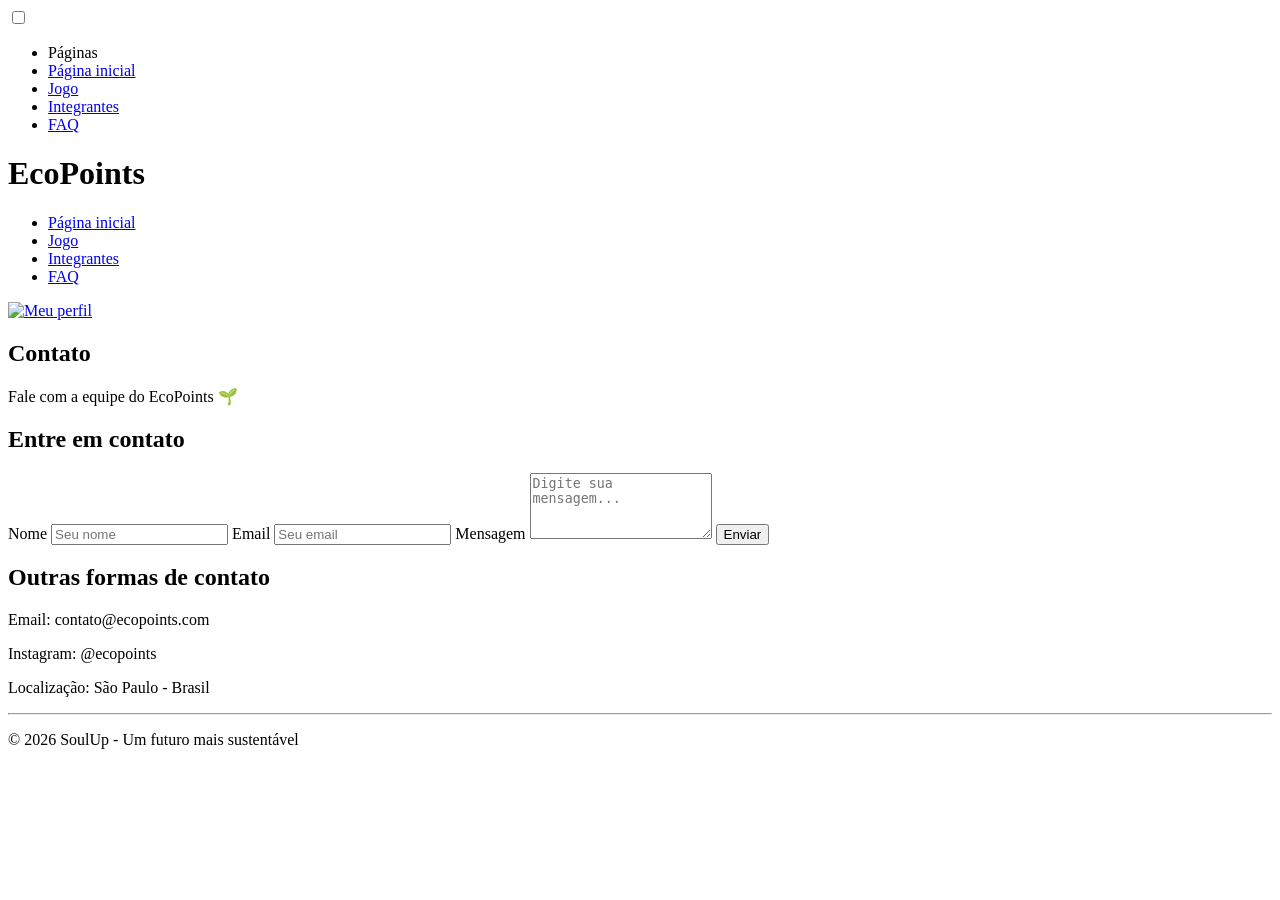
==== pages/contato.html @ 8e6bbaae "finalizacao da pagina contato" ====
<!doctype html>
<html lang="pt-br">
  <head>
    <meta charset="UTF-8" />
    <meta name="viewport" content="width=device-width, initial-scale=1.0" />
    <link rel="stylesheet" href="/css/style.css" />
    <title>Contato</title>
  </head>
  <body>
<header class="cabecalho">
      <div class="container">
        <input type="checkbox" id="menu" class="container__botao" />
        <label for="menu" class="container__rotulo">
          <span class="cabecalho__menu-hamburguer container__imagem"></span>
        </label>
        <ul class="lista-menu">
          <li class="lista-menu__titulo">Páginas</li>
          <li class="lista-menu__item">
            <a href="/index.html" class="lista-menu__link">Página inicial</a>
          </li>
          <li class="lista-menu__item">
            <a href="/pages/jogo.html" class="lista-menu__link">Jogo</a>
          </li>
          <li class="lista-menu__item">
            <a href="#" class="lista-menu__link">Integrantes</a>
          </li>
          <li class="lista-menu__item">
            <a href="/pages/faq.html" class="lista-menu__link">FAQ</a>
          </li>
        </ul>
        <h1 class="container__titulo">EcoPoints</h1>
      </div>

      <ul class="opcoes">
        <li class="opcoes__item">
          <a href="/index.html" class="lista-menu__link">Página inicial</a>
        </li>
        <li class="opcoes__item">
          <a href="/pages/jogo.html" class="opcoes__link">Jogo</a>
        </li>
        <li class="opcoes__item">
          <a href="#" class="opcoes__link">Integrantes</a>
        </li>
        <li class="opcoes__item">
          <a href="/pages/faq.html" class="opcoes__link">FAQ</a>
        </li>
      </ul>

      <div class="container">
        <a href="#" class="container__link">
          <img
            src="../img/Usuario.svg"
            alt="Meu perfil"
            class="container__imagem"
          />
        </a>
      </div>
    </header>
    <main>
      <section class="banner">
        <h2 class="banner__titulo">Contato</h2>
        <p class="banner__texto">Fale com a equipe do EcoPoints 🌱</p>
      </section>
      <div class="flex-container">
        <div class="metade">
        <section class="card">
          <h2 class="descricao__titulo">Entre em contato</h2>

          <form class="form-contato">
            <label class="form-contato-etiqueta" for="nome">Nome</label>
            <input
              type="text"
              id="nome"
              name="nome"
              placeholder="Seu nome"
              required
            />

            <label class="form-contato-etiqueta" for="email">Email</label>
            <input
              type="email"
              id="email"
              name="email"
              placeholder="Seu email"
              required
            />

            <label class="form-contato-etiqueta" for="mensagem">Mensagem</label>
            <textarea
              id="mensagem"
              name="mensagem"
              rows="4"
              placeholder="Digite sua mensagem..."
              required
            ></textarea>

            <button type="submit">Enviar</button>
          </form>
        </section>
        </div>
        <div class="metade">
        <section class="card">
          <h2 class="descricao__titulo">Outras formas de contato</h2>
          <p class="descricao__texto">Email: contato@ecopoints.com</p>
          <p class="descricao__texto">Instagram: @ecopoints</p>
          <p class="descricao__texto">Localização: São Paulo - Brasil</p>
        </section>
        </div>
    </main>
    <hr />
    <footer class="rodape">
      <p>© 2026 SoulUp - Um futuro mais sustentável</p>
    </footer>
  </body>
</html>
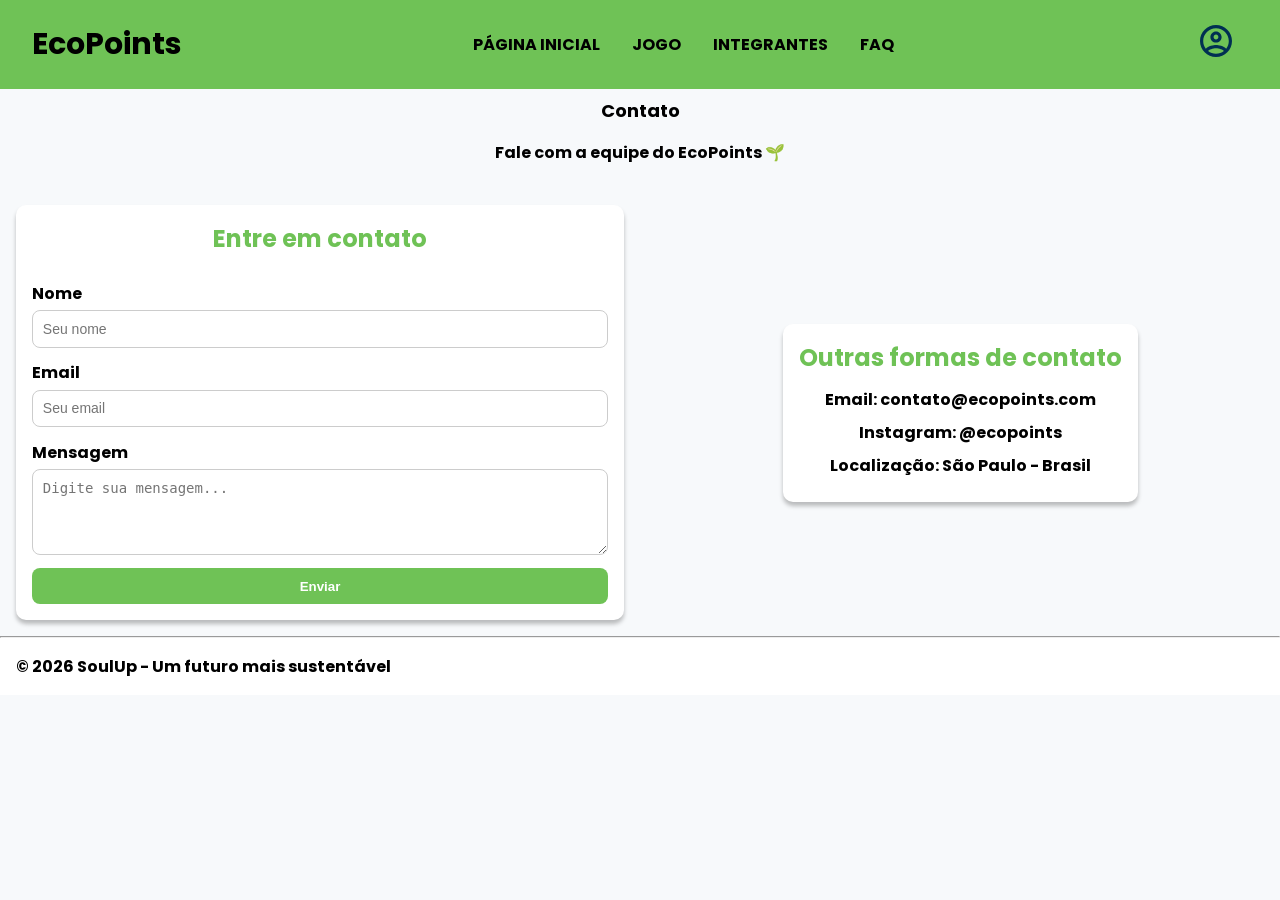
==== commit 0122e6e1: "correcao da navegacao entre paginas" ====
--- a/pages/contato.html
+++ b/pages/contato.html
@@ -22,7 +22,7 @@
             <a href="/pages/jogo.html" class="lista-menu__link">Jogo</a>
           </li>
           <li class="lista-menu__item">
-            <a href="#" class="lista-menu__link">Integrantes</a>
+            <a href="/pages/integrante.html" class="lista-menu__link">Integrantes</a>
           </li>
           <li class="lista-menu__item">
             <a href="/pages/faq.html" class="lista-menu__link">FAQ</a>
@@ -39,7 +39,7 @@
           <a href="/pages/jogo.html" class="opcoes__link">Jogo</a>
         </li>
         <li class="opcoes__item">
-          <a href="#" class="opcoes__link">Integrantes</a>
+          <a href="/pages/integrante.html" class="opcoes__link">Integrantes</a>
         </li>
         <li class="opcoes__item">
           <a href="/pages/faq.html" class="opcoes__link">FAQ</a>
@@ -47,7 +47,7 @@
       </ul>
 
       <div class="container">
-        <a href="#" class="container__link">
+        <a href="/pages/login.html" class="container__link">
           <img
             src="../img/Usuario.svg"
             alt="Meu perfil"
--- a/css/style.css
+++ b/css/style.css
@@ -0,0 +1,490 @@
+@font-face {
+  font-family: "Poppins";
+  src: url("../fonts/Poppins/Poppins-Bold.ttf") format("truetype");
+}
+
+:root {
+  /*--cor-principal:#00FCFF;*/
+  --cor-verde: hsl(106, 47%, 55%);
+  --cor-branca: #ffffff;
+  --cor-preta: #000000;
+  --cor-de-fundo: rgb(247 249 251);
+
+  --font-principal: "Poppins", sans-serif;
+}
+
+* {
+  margin: 0;
+  padding: 0;
+  box-sizing: border-box;
+}
+
+body {
+  background-color: var(--cor-de-fundo);
+  font-family: var(--font-principal);
+}
+
+.cabecalho__menu-hamburguer {
+  width: 24px;
+  height: 24px;
+  background-image: url("../img/Menu.svg");
+  background-repeat: no-repeat;
+  background-position: center;
+  display: inline-block;
+}
+
+.container__botao:checked ~ .container__rotulo > .cabecalho__menu-hamburguer {
+  background-image: url("../img/Menu Aberto.svg");
+}
+
+.cabecalho {
+  background-color: var(--cor-verde);
+  display: flex;
+  justify-content: space-between;
+  align-items: center;
+  position: relative;
+}
+
+.container {
+  display: flex;
+  align-items: center;
+}
+
+.container__imagem {
+  margin: 1em;
+}
+
+.lista-menu {
+  display: none;
+  position: absolute;
+  top: 100%;
+  width: 60vw;
+}
+
+.container__botao:checked ~ .lista-menu {
+  display: block;
+}
+
+.lista-menu__titulo,
+.lista-menu__item {
+  padding: 1em;
+  background-color: var(--cor-branca);
+}
+
+.lista-menu__titulo {
+  color: var(--cor-preta);
+  font-weight: 700;
+}
+
+.lista-menu__link {
+  background: var(--cor-preta);
+  -webkit-background-clip: text;
+  -webkit-text-fill-color: transparent;
+  background-clip: text;
+  text-transform: uppercase;
+  text-decoration: none;
+}
+
+.container__botao {
+  display: none;
+}
+
+.container__titulo {
+  color: var(--cor-preta);
+}
+
+.container__texto {
+  color: var(--cor-preta);
+}
+/**/
+.card,
+.jogo-card {
+  background: var(--cor-branca);
+  box-shadow: 0px 4px 4px rgba(0, 0, 0, 0.25);
+  border-radius: 10px;
+  margin: 1em;
+  padding: 1em;
+}
+
+.img-main {
+  display: block;
+  margin-left: auto;
+  margin-right: auto;
+  width: 50%;
+}
+
+.banner {
+  background: var(--cor-de-fundo);
+  color: var(--cor-preta);
+  text-align: center;
+  padding: 0.5em 1em;
+}
+
+.banner__titulo {
+  font-size: 18px;
+  font-weight: 700;
+}
+
+.banner__texto {
+  font-weight: 500;
+  margin: 1em 0;
+}
+
+.descricao__titulo {
+  margin-bottom: 0.5em;
+  color: var(--cor-verde);
+  text-align: center;
+}
+
+.descricao__texto {
+  margin-bottom: 0.5em;
+  color: var(--cor-preta);
+  text-align: center;
+}
+
+hr {
+  margin: 0;
+}
+
+.rodape {
+  background-color: var(--cor-branca);
+  padding: 1em;
+}
+
+.lista-items {
+  padding-left: 1.2em;
+}
+
+.item-lista {
+  margin-bottom: 0.5em;
+}
+
+.form-contato {
+  display: flex;
+  flex-direction: column;
+}
+
+.form-contato-etiqueta {
+  margin-top: 0.8em;
+  font-weight: bold;
+  color: var(--cor-preta);
+}
+
+.form-contato input,
+.form-contato textarea {
+  margin-top: 0.3em;
+  padding: 0.7em;
+  border-radius: 8px;
+  border: 1px solid #ccc;
+  font-size: 14px;
+}
+
+.form-contato input:focus,
+.form-contato textarea:focus {
+  outline: none;
+  border: 1px solid var(--cor-verde);
+}
+
+.form-contato button {
+  margin-top: 1em;
+  padding: 0.8em;
+  background-color: var(--cor-verde);
+  color: var(--cor-branca);
+  border: none;
+  border-radius: 8px;
+  cursor: pointer;
+  font-weight: bold;
+  transition: 0.2s;
+}
+
+.form-contato button:hover {
+  background-color: hsl(106, 47%, 45%);
+}
+
+.seletor {
+  width: 100%;
+  padding: 0.7em;
+  margin-top: 0.5em;
+  border-radius: 8px;
+  border: 1px solid #ccc;
+}
+
+option {
+  width: 10%;
+}
+
+.seletor-botao {
+  margin-top: 1em;
+  padding: 0.8em;
+  background-color: var(--cor-verde);
+  color: var(--cor-branca);
+  border: none;
+  border-radius: 8px;
+  cursor: pointer;
+  font-weight: bold;
+}
+
+.seletor-botao:hover {
+  background-color: hsl(106, 47%, 45%);
+}
+
+#ranking li {
+  margin-top: 0.5em;
+}
+
+.lista-menu {
+  display: none;
+}
+
+.container__botao:checked ~ .lista-menu {
+  display: block;
+}
+
+.opcoes {
+  display: none;
+}
+
+.jogo-layout {
+  display: flex;
+  flex-direction: column;
+  align-items: center;
+  gap: 20px;
+  padding: 16px;
+}
+
+.jogo-linha {
+  display: grid;
+  grid-template-columns: 1fr;
+  gap: 20px;
+  width: 100%;
+}
+
+.card-central {
+  width: 18.75em;
+  margin: 2em auto;
+  background: var(--cor-branca);
+  box-shadow: 0px 4px 4px rgba(0, 0, 0, 0.25);
+  border-radius: 10px;
+  color: var(--cor-preta);
+  padding: 1rem;
+  text-align: center;
+}
+
+/**/
+/* layout centralizado */
+.login-layout {
+  display: flex;
+  justify-content: center;
+  align-items: center;
+  margin: 2em 2em;
+}
+
+/* card */
+.login-card {
+  background: white;
+  padding: 30px;
+  border-radius: 12px;
+  width: 100%;
+  max-width: 21rem;
+  box-shadow: 0 4px 10px rgba(0, 0, 0, 0.1);
+  text-align: center;
+}
+
+/* título */
+.login-titulo {
+  margin-bottom: 20px;
+}
+
+/* inputs */
+.login-input {
+  width: 100%;
+  padding: 10px;
+  margin-bottom: 15px;
+  border-radius: 8px;
+  border: 1px solid #ccc;
+  box-sizing: border-box;
+}
+
+/* botão */
+.login-botao {
+  width: 100%;
+  padding: 10px;
+  border: none;
+  border-radius: 8px;
+  background: #4caf50;
+  color: white;
+  font-size: 16px;
+  cursor: pointer;
+}
+
+.login-botao:hover {
+  background: #43a047;
+}
+
+/* mensagem */
+.login-mensagem {
+  margin-top: 10px;
+  font-size: 14px;
+}
+
+@media screen and (min-width: 768px) {
+  .container__titulo,
+  .container__titulo--negrito {
+    font-family: var(--font-principal);
+    font-size: 30px;
+  }
+
+  .container__titulo {
+    font-weight: 400;
+    display: block;
+  }
+
+  .container__titulo--negrito {
+    font-weight: 700;
+  }
+
+  .opcoes {
+    display: flex;
+  }
+    .cabecalho {
+    padding: 0 2em;
+  }
+
+  .opcoes__item {
+    padding: 0 1em;
+    text-transform: uppercase;
+    list-style-type: none;
+  }
+
+  .opcoes__link {
+    text-decoration: none;
+    color: var(--preto);
+    cursor: pointer;
+  }
+
+  .container__imagem-transparente {
+    display: none;
+  }
+
+  .cabecalho__menu-hamburguer {
+    display: none;
+  }
+
+  .opcoes__botao:checked ~ .lista-menu {
+    display: block;
+    width: auto;
+  }
+
+  .opcoes__botao {
+    display: none;
+  }
+
+  .opcoes__botao:checked ~ .opcoes__rotulo > .opcoes__item {
+    background: var(--azul-degrade);
+    color: var(--cor-verde);
+  }
+
+  .opcoes__item {
+    padding: 2em 1em;
+  }
+
+  .lista-menu__item:hover {
+    background: var(--azul-degrade);
+  }
+
+  .lista-menu__item:hover > .lista-menu__link {
+    -webkit-text-fill-color: var(--branco);
+    text-decoration: none;
+  }
+  .img-main {
+    width: 25%;
+  }
+  .card-grid {
+    display: inline-grid;
+    grid-template-columns: auto auto;
+    grid-gap: 10px;
+  }
+  .flex-container {
+    display: flex;
+  }
+
+  .metade {
+    flex: 1;
+    display: flex;
+    align-items: center;
+    justify-content: center;
+    font-size: 1rem;
+    color: white;
+  }
+  .form-contato input,
+  .form-contato textarea {
+    width: 45vw;
+  }
+
+  .jogo-linha {
+    grid-template-columns: 1fr 1fr;
+  }
+}
+
+@media screen and (min-width: 1300px) {
+  .container__link {
+    display: flex;
+    align-items: center;
+    text-decoration: none;
+    color: var(--preto);
+  }
+
+  .cabecalho {
+    padding: 0 2em;
+  }
+
+  .opcoes__item {
+    padding: 0 1em;
+    text-transform: uppercase;
+    list-style-type: none;
+  }
+
+  .container__titulo {
+    font-weight: 400;
+    display: block;
+  }
+
+  .opcoes {
+    margin-right: 1em;
+  }
+
+  .container__texto {
+    display: block;
+  }
+
+  .card-grid {
+    display: inline-grid;
+    grid-template-columns: auto auto auto auto;
+    grid-gap: 10px;
+  }
+
+  .jogo-layout {
+    max-width: 1100px;
+    margin: 0 auto;
+  }
+
+  .login-layout {
+    height: 80vh;
+  }
+  .login-card{
+    max-width: 40rem;
+  }
+
+  .banner__titulo{
+    font-size: 30px;
+  }
+  .banner__texto{
+    font-size: 18px;
+  }
+  .descricao__titulo{
+    font-size: 30px;
+  }
+  .descricao__testo{
+    font-size: 18px;
+  }
+}
